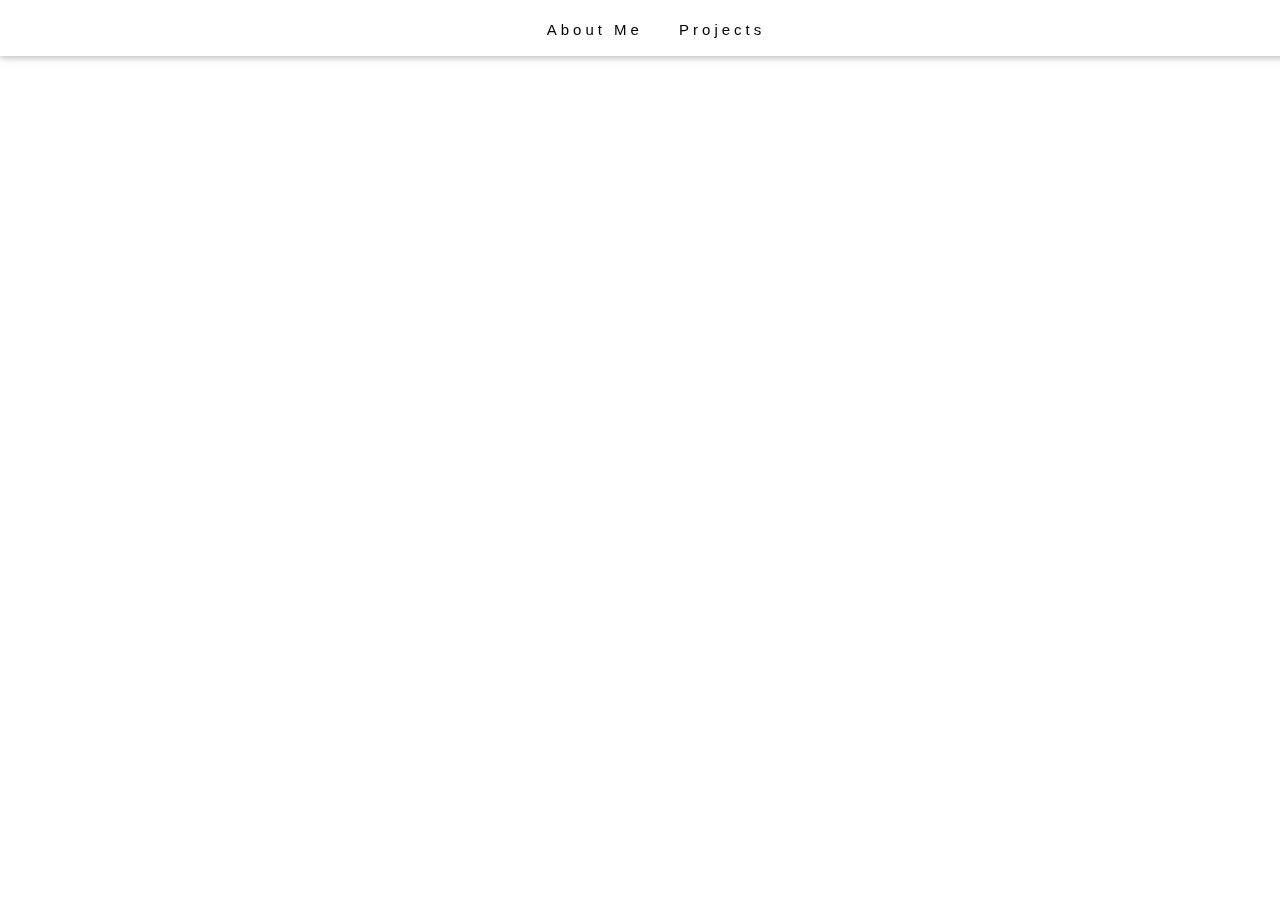
==== index.html @ 051d5de0 "Update" ====
<!DOCTYPE html>
<html>
<title>Portfolio | Alex Paloranta</title>
<meta charset="UTF-8">
<meta name="viewport" content="width=device-width, initial-scale=1">
<link rel="stylesheet" href="style.css">
<body>

<!--Layout design by Alex Paloranta-->

<!--Navigation Bar-->

<div class="topbar padding-med">
    <a class="uline titlebar margin-med" href="#about">About Me</a>
    <a class="uline titlebar margin-med" href="#projects">Projects</a>
    <!--a class="uline titlebar dark margin-med" href="#photography">Photography</a-->
    <!--a class="uline titlebar margin-med" href="#personal">Personal</a-->
    <!--div class="titlebg"></div-->
</div>

<!--About Me Page-->
<div class="container toggledisplay" style="top:100px;position:center;" id="about">
    <div class="row">
        <div class="three columns">
            <img style="width:150px" src="images/Portrait.jpg">
            <div class="row" id="icons">
                <a class="margin-sml" href="https://www.linkedin.com/in/alexander-paloranta-78798033/">
                    <img style="width:40px" src="images/icon_linkedin.png">
                </a>
                <a class="margin-sml" href="mailto:alex@palo.design">
                    <img style="width:40px" src="images/icon_email.png">
                </a>
                <a class="margin-sml" href="https://www.instagram.com/_a__p_/">
                    <img style="width:40px" src="images/icon_instagram.png">
                </a>
                
            </div>
        </div>
        <div class="nine columns">
                <h4>Alexander C. Paloranta</h4>
                <p>This website is currently under active development. Please reach feel free to contact me at <a href="mailto:alex@palo.design">alex@palo.design</a> for any inquiries about me or my work. Thank you for your patience.</p>
        </div>
    </div>
</div>


<!--Projects Page-->
<div class="container toggledisplay" style="top:100px;text-align:center;position:center" id="projects">

    <!--Blink Module-->
    <div class="row">
        <input style="display:none" type="radio" id="radioblink" name="radio">
        <label for="radioblink" class="designradio">
            <img style="width:100%" src="images/Blink_Sync_Module.png">
        </label>

        <div class="designcontent">
            <div style="float:right">
                <div class="logobox">
                    <img src="images/blink_logo_immedia.png">
                    <img src="images/blink_logo_kickstarter.png">
                    <img src="images/blink_logo_amazon.png">
                </div>
            </div>
            
            <div>
                <div class="designheader">
                    <img style="width:500px" src="images/blink_sync_production.png">
                    <h1 class="designtitle">Blink Project</h1>
                </div>

                <p>In 2014 Immedia Semiconductor successfully ran a Kickstarter campaign for their proprietary low-powered smart security cameras which raised over $1 million. I was contracted as a product design consultant to assist with the design and prototyping of their alpha units for Kickstarter fulfillment. I continued to support future revisions to their productions models.</p>

                <p>Throughout the project I was responsibe for:</p>
                <ul>
                    <li>Holding regular design meetings with various teams to review technical design and user needs</li>
                    <li>Designing and refining Sync module components for form and mechanical assembly</li>
                    <li>3D printing numerous prototypes for an iterative design process</li>
                </ul>

                <p>In late 2017 the popularity and commercialization of their cameras led to a $90 million acquisition of the company by Amazon.</p>

                <p>About the Company:<br>Immedia Semiconductor  is a leading provider of video and image processing chips for connected camera  applications. Immedia's breakthrough low power solutions with 3D  noise processing and noDRAM™ technologies enable consumer cameras with unprecedented image quality, battery life, price points and form factors. Immedia  is also the company behind Blink, the ultra-affordable smart HD home monitoring  and alert system.</p>

                <div class="fig caption" style="width:300px;top:250;clear:right">
                    <img style="width:300px" src="images/blink_sync_render.png">
                    <p>Render of Sync Module Alpha Unit Prototype</p>
                </div>

                <div class="fig caption" style="top:200;right:0px">
                    <img style="width:300px" src="images/blink_render.png">
                    <p>Render of Blink Camera Alpha Unit</p>
                </div>

                <div class="fig caption" style="top:200;right:0px">
                    <img style="width:300px" src="images/blink_prototype1.png">
                    <img style="width:300px" src="images/blink_prototype2.png">
                    <p>3D Printed Porototypes for Sync and Blink Modules</p>
                </div>

                <div class="fig caption" style="top:200;right:0px">
                    <img style="width:300px" src="images/Blink_Sync_Module.png">
                    <p>Production Blink and Sync Modules</p>
                </div>
            </div>
            
        </div>
    </div>

    <!--Frenotomy Tool-->
    <div class="row">
        <input class="designradio" style="display:none" type="radio" id="radiofren" name="radio">
        <label for="radiofren" class="designradio" style="top:250px">
            <img style="width:150px" src="images/fren_render.png">
        </label>

        <div class="designcontent">
            <div style="float:right">
                <div class="logobox">
                    <img src="images/fren_logo_BU.png">
                    <img src="images/fren_logo_BMC.png">
                </div>
            </div>

            <div>
                <div class="designheader">
                    <img style="width:500px" src="images/fren_render_trim.png">
                    <h1 class="designtitle">Frenotomy Surgical Tool</h1>
                </div>

                <p>During a series of observations at Boston Medical Center teams were tasked with identifying a procedure or device that caused inefficiencies or prone to failure during surgeries. Our team decided to focus on improving the efficiency of the frenotomy procedure for neonates that are tongue-tied. The current standard uses a tongue elevator, hemostat, and surgical scissors to incise the frenulum, which requires an experienced practitioner to perform due to the sensitive anatomy of a neonate. Our goal was to create a device that combines the traditional tools for this procedure, is low risk to the infants, and requires minimal training for the operator.</p>
            </div>
        </div>
    </div>

    <!--RadMap-->
    <div class="row">
        <input style="display:none" type="radio" id="radioradmap" name="radio">
        <label for="radioradmap" class="designradio" style="top:400px">
            <img style="width:150px" src="images/radmap_render.png">
        </label>

        <div class="designcontent">
            <div class="logobox">
                <img src="images/radmap_logo_CSA.png">
            </div>
            

            <div>
                <div class="designheader">
                    <img style="width:400px" src="images/radmap_render_trim.png">
                    <h1 class="designtitle">Cryospray Research Device</h1>
                </div>
                <p>CSA Medical specializes in cryoablation of internal tissue with liquid nitrogen (LN2). I was solely tasked with the ambitious project of creating a number of test fixtures that contained a 3-dimensional array of 400 temperature measurement points embedded in a tissue-mimicking material. The fixture was then used to find the amount of tissue treated during procedures by controlling for a variety of parameters. This device was used to shape many of company’s product design decisions. The work performed on this project led to an authorship on a pending patent.</p>
            </div>
        </div>
    </div>

    <!--Parallella-->
    <div class="row">
        <input style="display:none" type="radio" id="radiocase" name="radio">
        <label for="radiocase" class="designradio" style="top:550px">
            <img style="width:150px" src="images/case_render1.png">
        </label>

        <div class="designcontent">
            <div class="logobox">
                <img src="images/case_logo_adapteva.png">
                <img src="images/case_logo_parallella.png">
            </div>


            <div>

                <div class="designheader">
                    <img style="width:400px" src="images/case_render1_trim.png">
                    <h1 class="designtitle">Parallella Project</h1>
                </div>

                <p>About the Company:<br>Adapteva, Inc. is a privately held semiconductor technology company based in Lexington, Massachusetts, founded in 2008. Adapteva has developed the world's most energy efficient multicore microprocessor architecture, immediately boosting by an order of magnitude the number of cores that can be integrated on a single chip. Adapteva's breakthrough architecture will have an immediate impact in a wide range of end user products from compact mobile devices to next generation supercomputers.</p>

                <p>Adapteva’s groundbreaking Epiphany multicore architecture represents a new class of massively parallel computer architectures that is the future of computing and will disrupt a wide range of end markets from compact low power devices to next generation supercomputers. To enable parallel programming in heterogeneous environments, Adapteva is adopting an open source approach making the architecture, interface and programming information available to all.</p>


                <div class="fig caption" style="">
                    <img style="width:300px" src="images/case_thermal.jpg">
                    <p>Thermal Image of Parallella CPU Heating</p>
                </div>

            </div>
        </div>
    </div>

    <!--Bikelops-->
    <div class="row">
        <input style="display:none" type="radio" id="radiobikelops" name="radio">
        <label for="radiobikelops" class="designradio" style="top:700px">
            <img style="width:150px" src="images/bikelops_render.png">
        </label>

        <div class="designcontent">
            <div class="logobox">
                <img src="images/bikelops_logo.png">
                <img src="images/blink_logo_kickstarter.png">
            </div>


            <div>
                <div class="designheader">
                    <img style="width:500px" src="images/bikelops_render_trim.png">
                    <h1 class="designtitle">Bikelops Project</h1>
                </div>
        

                <p>Partnered with two friends, I was charged with designing and prototyping a bike mountable phone case with a built-in light reflector to amplify a phone’s flash LED. The goal of this project was to create a phone case that could replace standard bike lights. </p>
                <p>Throughout the design process I was responsible for:</p>
                <ul>
                    <li>Determining optimal reflector shape</li>
                    <li>Designing cases for multiple phone models</li>
                    <li>Creating a design focused on low-cost injection modling tooling</li>
                    <li>3D printing prototypes to test for fit and durability</li>
                </ul>
                <p>Several design iterations were completed until we had a design that performed well in field tests. Higher quality 3D prints were made and I obtained several quotes from machine shops for the costs of tooling and injection molding runs. A Kickstarter campaign was launched to try to raise enough funds for manufacturing. Although the design was well-received it did not make the funding goal in time, which we determined was due to the product being advertised as a flashlight rather than a phone mount. Despite this, this was a good experience for project management and marketing, and it served to strengthen my product design skills.</p>
            </div>
        </div>
    </div>
</div>


<!--Photography Page-->
<div class="container toggledisplay" style="top:100px" id="photography">

</div>



<!--Personal Page-->
<div class="container toggledisplay" style="top:100px" id="personal">

</div>


</body>
</html>
---- style.css ----
/* Table of contents
––––––––––––––––––––––––––––––––––––––––––––––––––
- Grid
- Base Styles
- Typography
- Links
- Buttons
- Forms
- Lists
- Code
- Tables
- Spacing
- Utilities
- Clearing
- Media Queries
*/


/* Style
-------------------------------------------------- */

a:link {
    color:black;
    text-decoration:none;
}

html,body{
    font-family:Verdana,sans-serif;
    font-size:15px;line-height:1.5
}

html{
    overflow-x:hidden;
    overflow-y:scroll;
}

h1{font-size:36px}
h2{font-size:30px}
h3{font-size:24px}
h4{font-size:20px}
h5{font-size:18px}
h6{font-size:16px}

h1,h2,h3,h4,h5,h6{
    font-family:"Segoe UI",Arial,sans-serif;
    font-weight:400;
    margin:10px 0
}

hr{border:0;border-top:1px solid #eee;margin:20px 0}

.padding-sml{
  padding: 4px 8px;
}

.padding-med{
  padding: 8px 16px;
}

.margin-med{
  margin: 8px 16px;
}

/* Title bar
-------------------------------------------------- */
.topbar{
  position:fixed;
  width:100%;
  overflow:hidden;
  z-index:1;
  top:0;
  left:0;
  text-align:center;
  height:40px;
  background-color:white;
  box-shadow:0 2px 5px 0 rgba(0,0,0,0.16),0 2px 10px 0 rgba(0,0,0,0.12);
}

.titlebar{
  text-align:center;
  letter-spacing:4px;
  position:absolute;
  width:100%;
  top:25%;
  transform:translate(0,-50%);
}

.titlebg{
  position:absolute;
  z-index:-1;
  pointer-events:none;
  background-color:transparent;
  top:0;
  right:0;
  bottom:0;
  left:0;
}


.uline{
  position:relative;
  color:black;
  text-decoration:none;
}

.uline:hover{
  color:black;
}

.uline:before{
  content:"";
  position:absolute;
  width:100%;
  height:2px;
  bottom:-3px;
  left:0;
  background-color:black;
  visibility:hidden;
  -webkit-transform:scaleX(0);
  transform:scaleX(0);
  -webkit-transition:all 0.3s ease-in-out 0s;
  transition: all 0.3s ease-in-out 0s;
  -webkit-transform-origin:left;
  transform-origin:left;
}

.uline:hover:before{
  visibility:visible;
  -webkit-transform:scaleX(1);
  transform:scaleX(1);
  -webkit-transform-origin:left;
  transform-origin:left;
}


.dark:hover{
  color:lightgray;
  transition:color 0.3s;
}

.dark:hover ~ .titlebg{
  background-color:rgb(88, 88, 88);
  transition: all .3s ease-in-out 0s;
}

.dark:hover ~ .uline:before{
  background-color:lightgray;
  transition:color 0.3s;
}



.toggledisplay{
  display:none
}

.toggledisplay:target{
  display:block
}


/* About Me*/
#icons{
  text-align:justify;
  width:150px;
}

#icons:after{
  content:"";
  width:100%;
  display: inline-block;
}



/*Design*/
.designradio{
  background-color:transparent;
  opacity:0.4;
  -webkit-transition:0.3s;
  transition:0.3s;
  width:150px;
  height:150px;
  margin:0px;
  position:fixed;
}

.designradio:focus,
.designradio:active,
.designradio:hover{
  opacity:1;
}

input[type=radio]:checked + label{
  opacity:1;
}


.designcontent{
  position:absolute;
  text-align:justify;
  margin-left:200px;
  visibility:hidden;
  opacity:0;
  -webkit-transition:visibility 0s, opacity 0.3s;
  transition:visibility 0s, opacity 0.3s;
}

input[type=radio]:checked ~ .designcontent{
  visibility:visible;
  opacity:1;
}


.caption{
  font-size:90%;
  text-align:center;
  color:darkgray;
}

.logobox{
  position:absolute;
  right:0px;
  box-shadow:0 2px 5px 0 rgba(0,0,0,0.16),0 2px 10px 0 rgba(0,0,0,0.12);
  /*margin-left:32px;
  margin-bottom:32px;*/
}

.logobox img{
  display:block;
  width:150px;
  padding: 16px 16px;
  clear:right;
}

.designcontent div:not(:first-child){
  display:block;
  position:relative;
  left:0px;
  width:calc(100% - 150px);

}

.designheader{
  width:100%;
  position:relative;
}

.designheader:before{
  content:"";
  position:absolute;
  background-image:linear-gradient(to bottom, rgba(255, 255, 255, 0) 25%, rgba(255,255,255,1) 75%);
  pointer-events:none;
  width:100%;
  height:100%;
}

.designtitle{
  width:100%;
  position:absolute;
  bottom:32px;
  text-align:center;
}


/* ----------- Photography --------------- */






/* ----------- Grid ------------- */
.container {
  position: relative;
  width: 100%;
  max-width: 960px;
  margin: 0 auto;
  padding: 0 20px;
  box-sizing: border-box; }
.column,
.columns {
  width: 100%;
  float: left;
  box-sizing: border-box; }

/* For devices larger than 400px */
@media (min-width: 400px) {
  .container {
    width: 90%;
    padding: 0; }
}

/* For devices larger than 550px */
@media (min-width: 550px) {
  .container {
    width: 85%; }
  .column,
  .columns {
    margin-left: 4%; }
  .column:first-child,
  .columns:first-child {
    margin-left: 0; }

  .one.column,
  .one.columns                    { width: 4.66666666667%; }
  .two.columns                    { width: 13.3333333333%; }
  .three.columns                  { width: 22%;            }
  .four.columns                   { width: 30.6666666667%; }
  .five.columns                   { width: 39.3333333333%; }
  .six.columns                    { width: 48%;            }
  .seven.columns                  { width: 56.6666666667%; }
  .eight.columns                  { width: 65.3333333333%; }
  .nine.columns                   { width: 74.0%;          }
  .ten.columns                    { width: 82.6666666667%; }
  .eleven.columns                 { width: 91.3333333333%; }
  .twelve.columns                 { width: 100%; margin-left: 0; }

  .one-third.column               { width: 30.6666666667%; }
  .two-thirds.column              { width: 65.3333333333%; }

  .one-half.column                { width: 48%; }

  /* Offsets */
  .offset-by-one.column,
  .offset-by-one.columns          { margin-left: 8.66666666667%; }
  .offset-by-two.column,
  .offset-by-two.columns          { margin-left: 17.3333333333%; }
  .offset-by-three.column,
  .offset-by-three.columns        { margin-left: 26%;            }
  .offset-by-four.column,
  .offset-by-four.columns         { margin-left: 34.6666666667%; }
  .offset-by-five.column,
  .offset-by-five.columns         { margin-left: 43.3333333333%; }
  .offset-by-six.column,
  .offset-by-six.columns          { margin-left: 52%;            }
  .offset-by-seven.column,
  .offset-by-seven.columns        { margin-left: 60.6666666667%; }
  .offset-by-eight.column,
  .offset-by-eight.columns        { margin-left: 69.3333333333%; }
  .offset-by-nine.column,
  .offset-by-nine.columns         { margin-left: 78.0%;          }
  .offset-by-ten.column,
  .offset-by-ten.columns          { margin-left: 86.6666666667%; }
  .offset-by-eleven.column,
  .offset-by-eleven.columns       { margin-left: 95.3333333333%; }

  .offset-by-one-third.column,
  .offset-by-one-third.columns    { margin-left: 34.6666666667%; }
  .offset-by-two-thirds.column,
  .offset-by-two-thirds.columns   { margin-left: 69.3333333333%; }

  .offset-by-one-half.column,
  .offset-by-one-half.columns     { margin-left: 52%; }

}


/* Base Styles
–––––––––––––––––––––––––––––––––––––––––––––––––– */
/* NOTE
html is set to 62.5% so that all the REM measurements throughout Skeleton
are based on 10px sizing. So basically 1.5rem = 15px :) */
html {
  font-size: 62.5%; }
body {
  font-size: 1.5em; /* currently ems cause chrome bug misinterpreting rems on body element */
  line-height: 1.6;
  font-weight: 400;
  font-family: "Raleway", "HelveticaNeue", "Helvetica Neue", Helvetica, Arial, sans-serif;
  color: #222; }


/* Typography
–––––––––––––––––––––––––––––––––––––––––––––––––– */
h1, h2, h3, h4, h5, h6 {
  margin-top: 0;
  margin-bottom: 2rem;
  font-weight: 300; }
h1 { font-size: 4.0rem; line-height: 1.2;  letter-spacing: -.1rem;}
h2 { font-size: 3.6rem; line-height: 1.25; letter-spacing: -.1rem; }
h3 { font-size: 3.0rem; line-height: 1.3;  letter-spacing: -.1rem; }
h4 { font-size: 2.4rem; line-height: 1.35; letter-spacing: -.08rem; }
h5 { font-size: 1.8rem; line-height: 1.5;  letter-spacing: -.05rem; }
h6 { font-size: 1.5rem; line-height: 1.6;  letter-spacing: 0; }

/* Larger than phablet */
@media (min-width: 550px) {
  h1 { font-size: 5.0rem; }
  h2 { font-size: 4.2rem; }
  h3 { font-size: 3.6rem; }
  h4 { font-size: 3.0rem; }
  h5 { font-size: 2.4rem; }
  h6 { font-size: 1.5rem; }
}

p {
  margin-top: 0; }


/* Links
–––––––––––––––––––––––––––––––––––––––––––––––––– */
a {
  color: #1EAEDB; }
a:hover {
  color: #0FA0CE; }


/* Buttons
–––––––––––––––––––––––––––––––––––––––––––––––––– 
.button,
button,
input[type="submit"],
input[type="reset"],
input[type="button"] {
  display: inline-block;
  height: 38px;
  padding: 0 30px;
  color: #555;
  text-align: center;
  font-size: 11px;
  font-weight: 600;
  line-height: 38px;
  letter-spacing: .1rem;
  text-transform: uppercase;
  text-decoration: none;
  white-space: nowrap;
  background-color: transparent;
  border-radius: 4px;
  border: 1px solid #bbb;
  cursor: pointer;
  box-sizing: border-box; }
.button:hover,
button:hover,
input[type="submit"]:hover,
input[type="reset"]:hover,
input[type="button"]:hover,
.button:focus,
button:focus,
input[type="submit"]:focus,
input[type="reset"]:focus,
input[type="button"]:focus {
  color: #333;
  border-color: #888;
  outline: 0; }
.button.button-primary,
button.button-primary,
input[type="submit"].button-primary,
input[type="reset"].button-primary,
input[type="button"].button-primary {
  color: #FFF;
  background-color: #33C3F0;
  border-color: #33C3F0; }
.button.button-primary:hover,
button.button-primary:hover,
input[type="submit"].button-primary:hover,
input[type="reset"].button-primary:hover,
input[type="button"].button-primary:hover,
.button.button-primary:focus,
button.button-primary:focus,
input[type="submit"].button-primary:focus,
input[type="reset"].button-primary:focus,
input[type="button"].button-primary:focus {
  color: #FFF;
  background-color: #1EAEDB;
  border-color: #1EAEDB; }*/


/* Forms
–––––––––––––––––––––––––––––––––––––––––––––––––– */
input[type="email"],
input[type="number"],
input[type="search"],
input[type="text"],
input[type="tel"],
input[type="url"],
input[type="password"],
textarea,
select {
  height: 38px;
  padding: 6px 10px; /* The 6px vertically centers text on FF, ignored by Webkit */
  background-color: #fff;
  border: 1px solid #D1D1D1;
  border-radius: 4px;
  box-shadow: none;
  box-sizing: border-box; }
/* Removes awkward default styles on some inputs for iOS */
input[type="email"],
input[type="number"],
input[type="search"],
input[type="text"],
input[type="tel"],
input[type="url"],
input[type="password"],
textarea {
  -webkit-appearance: none;
     -moz-appearance: none;
          appearance: none; }
textarea {
  min-height: 65px;
  padding-top: 6px;
  padding-bottom: 6px; }
input[type="email"]:focus,
input[type="number"]:focus,
input[type="search"]:focus,
input[type="text"]:focus,
input[type="tel"]:focus,
input[type="url"]:focus,
input[type="password"]:focus,
textarea:focus,
select:focus {
  border: 1px solid #33C3F0;
  outline: 0; }
label,
legend {
  display: block;
  margin-bottom: .5rem;
  font-weight: 600; }
fieldset {
  padding: 0;
  border-width: 0; }
input[type="checkbox"],
input[type="radio"] {
  display: inline; }
label > .label-body {
  display: inline-block;
  margin-left: .5rem;
  font-weight: normal; }


/* Lists
–––––––––––––––––––––––––––––––––––––––––––––––––– */
ul {
  list-style: circle inside; }
ol {
  list-style: decimal inside; }
ol, ul {
  padding-left: 0;
  margin-top: 0; }
ul ul,
ul ol,
ol ol,
ol ul {
  margin: 1.5rem 0 1.5rem 3rem;
  font-size: 90%; }
li {
  margin-bottom: 1rem; }


/* Code
–––––––––––––––––––––––––––––––––––––––––––––––––– */
code {
  padding: .2rem .5rem;
  margin: 0 .2rem;
  font-size: 90%;
  white-space: nowrap;
  background: #F1F1F1;
  border: 1px solid #E1E1E1;
  border-radius: 4px; }
pre > code {
  display: block;
  padding: 1rem 1.5rem;
  white-space: pre; }


/* Tables
–––––––––––––––––––––––––––––––––––––––––––––––––– */
th,
td {
  padding: 12px 15px;
  text-align: left;
  border-bottom: 1px solid #E1E1E1; }
th:first-child,
td:first-child {
  padding-left: 0; }
th:last-child,
td:last-child {
  padding-right: 0; }


/* Spacing
–––––––––––––––––––––––––––––––––––––––––––––––––– */
button,
.button {
  margin-bottom: 1rem; }
input,
textarea,
select,
fieldset {
  margin-bottom: 1.5rem; }
pre,
blockquote,
dl,
figure,
table,
p,
ul,
ol,
form {
  margin-bottom: 2.5rem; }


/* Utilities
–––––––––––––––––––––––––––––––––––––––––––––––––– */
.u-full-width {
  width: 100%;
  box-sizing: border-box; }
.u-max-full-width {
  max-width: 100%;
  box-sizing: border-box; }
.u-pull-right {
  float: right; }
.u-pull-left {
  float: left; }


/* Misc
–––––––––––––––––––––––––––––––––––––––––––––––––– */
hr {
  margin-top: 3rem;
  margin-bottom: 3.5rem;
  border-width: 0;
  border-top: 1px solid #E1E1E1; }


/* Clearing
–––––––––––––––––––––––––––––––––––––––––––––––––– */

/* Self Clearing Goodness */
.container:after,
.row:after,
.u-cf {
  content: "";
  display: table;
  clear: both; }


/* Media Queries
–––––––––––––––––––––––––––––––––––––––––––––––––– */
/*
Note: The best way to structure the use of media queries is to create the queries
near the relevant code. For example, if you wanted to change the styles for buttons
on small devices, paste the mobile query code up in the buttons section and style it
there.
*/


/* Larger than mobile */
@media (min-width: 400px) {}

/* Larger than phablet (also point when grid becomes active) */
@media (min-width: 550px) {}

/* Larger than tablet */
@media (min-width: 750px) {}

/* Larger than desktop */
@media (min-width: 1000px) {}

/* Larger than Desktop HD */
@media (min-width: 1200px) {}
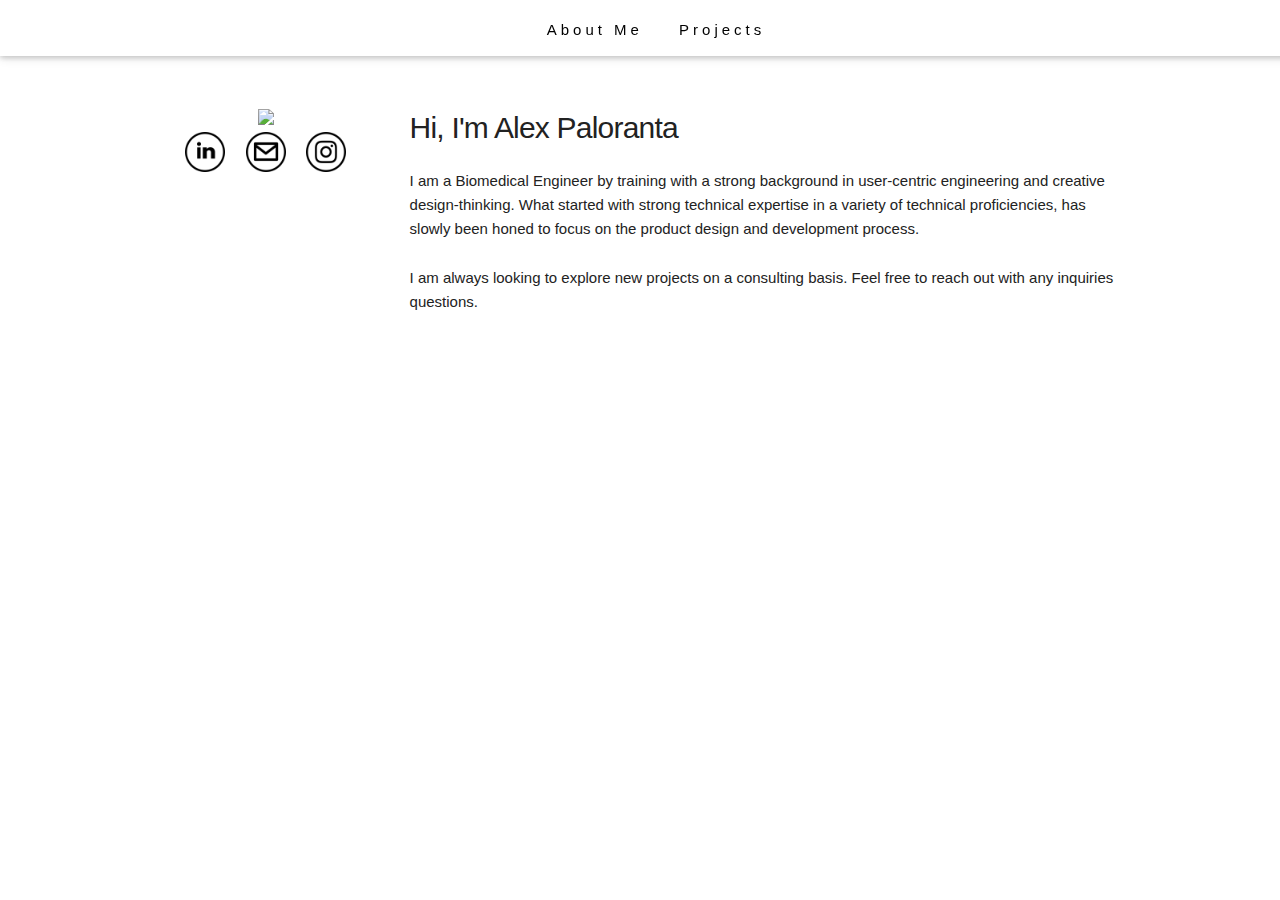
==== commit 3be4acf5: "Update" ====
--- a/index.html
+++ b/index.html
@@ -6,239 +6,398 @@
 <link rel="stylesheet" href="style.css">
 <body>
 
-<!--Layout design by Alex Paloranta-->
+<!--Layout by Alex Paloranta-->
 
 <!--Navigation Bar-->
 
-<div class="topbar padding-med">
-    <a class="uline titlebar margin-med" href="#about">About Me</a>
-    <a class="uline titlebar margin-med" href="#projects">Projects</a>
+<div class="topbar">
+    <a class="uline titlebar" href="#about">About Me</a>
+    <a class="uline titlebar" href="#projects">Projects</a>
     <!--a class="uline titlebar dark margin-med" href="#photography">Photography</a-->
     <!--a class="uline titlebar margin-med" href="#personal">Personal</a-->
     <!--div class="titlebg"></div-->
 </div>
 
-<!--About Me Page-->
-<div class="container toggledisplay" style="top:100px;position:center;" id="about">
-    <div class="row">
-        <div class="three columns">
-            <img style="width:150px" src="images/Portrait.jpg">
-            <div class="row" id="icons">
-                <a class="margin-sml" href="https://www.linkedin.com/in/alexander-paloranta-78798033/">
-                    <img style="width:40px" src="images/icon_linkedin.png">
-                </a>
-                <a class="margin-sml" href="mailto:alex@palo.design">
-                    <img style="width:40px" src="images/icon_email.png">
-                </a>
-                <a class="margin-sml" href="https://www.instagram.com/_a__p_/">
-                    <img style="width:40px" src="images/icon_instagram.png">
-                </a>
-                
+<script>
+    location.href='#about';
+</script>
+
+<div class="container" style="top:100px"> <!--Main content div for all sections-->
+
+    <!--About Me Page-->
+    <div class="toggledisplay" id="about">
+        <div class="row">
+            <div class="three columns" style="text-align:center;">
+                <img style="width:150px" src="images/Portrait.jpg">
+                <div id="icons">
+                    <a href="https://www.linkedin.com/in/alexander-paloranta-78798033/" target="_blank">
+                        <img style="width:40px" src="images/icon_linkedin.png">
+                    </a>
+                    <a href="mailto:alex@palo.design">
+                        <img style="width:40px" src="images/icon_email.png">
+                    </a>
+                    <a href="https://www.instagram.com/_a__p_/">
+                        <img style="width:40px" src="images/icon_instagram.png" target="_blank">
+                    </a>
+                </div>
             </div>
-        </div>
-        <div class="nine columns">
-                <h4>Alexander C. Paloranta</h4>
-                <p>This website is currently under active development. Please reach feel free to contact me at <a href="mailto:alex@palo.design">alex@palo.design</a> for any inquiries about me or my work. Thank you for your patience.</p>
-        </div>
-    </div>
-</div>
-
-
-<!--Projects Page-->
-<div class="container toggledisplay" style="top:100px;text-align:center;position:center" id="projects">
-
-    <!--Blink Module-->
-    <div class="row">
-        <input style="display:none" type="radio" id="radioblink" name="radio">
-        <label for="radioblink" class="designradio">
-            <img style="width:100%" src="images/Blink_Sync_Module.png">
-        </label>
-
-        <div class="designcontent">
-            <div style="float:right">
-                <div class="logobox">
-                    <img src="images/blink_logo_immedia.png">
-                    <img src="images/blink_logo_kickstarter.png">
-                    <img src="images/blink_logo_amazon.png">
-                </div>
-            </div>
-            
-            <div>
-                <div class="designheader">
-                    <img style="width:500px" src="images/blink_sync_production.png">
-                    <h1 class="designtitle">Blink Project</h1>
-                </div>
-
-                <p>In 2014 Immedia Semiconductor successfully ran a Kickstarter campaign for their proprietary low-powered smart security cameras which raised over $1 million. I was contracted as a product design consultant to assist with the design and prototyping of their alpha units for Kickstarter fulfillment. I continued to support future revisions to their productions models.</p>
-
-                <p>Throughout the project I was responsibe for:</p>
-                <ul>
-                    <li>Holding regular design meetings with various teams to review technical design and user needs</li>
-                    <li>Designing and refining Sync module components for form and mechanical assembly</li>
-                    <li>3D printing numerous prototypes for an iterative design process</li>
-                </ul>
-
-                <p>In late 2017 the popularity and commercialization of their cameras led to a $90 million acquisition of the company by Amazon.</p>
-
-                <p>About the Company:<br>Immedia Semiconductor  is a leading provider of video and image processing chips for connected camera  applications. Immedia's breakthrough low power solutions with 3D  noise processing and noDRAM™ technologies enable consumer cameras with unprecedented image quality, battery life, price points and form factors. Immedia  is also the company behind Blink, the ultra-affordable smart HD home monitoring  and alert system.</p>
-
-                <div class="fig caption" style="width:300px;top:250;clear:right">
-                    <img style="width:300px" src="images/blink_sync_render.png">
-                    <p>Render of Sync Module Alpha Unit Prototype</p>
-                </div>
-
-                <div class="fig caption" style="top:200;right:0px">
-                    <img style="width:300px" src="images/blink_render.png">
-                    <p>Render of Blink Camera Alpha Unit</p>
-                </div>
-
-                <div class="fig caption" style="top:200;right:0px">
-                    <img style="width:300px" src="images/blink_prototype1.png">
-                    <img style="width:300px" src="images/blink_prototype2.png">
-                    <p>3D Printed Porototypes for Sync and Blink Modules</p>
-                </div>
-
-                <div class="fig caption" style="top:200;right:0px">
-                    <img style="width:300px" src="images/Blink_Sync_Module.png">
-                    <p>Production Blink and Sync Modules</p>
-                </div>
-            </div>
-            
-        </div>
-    </div>
-
-    <!--Frenotomy Tool-->
-    <div class="row">
-        <input class="designradio" style="display:none" type="radio" id="radiofren" name="radio">
-        <label for="radiofren" class="designradio" style="top:250px">
-            <img style="width:150px" src="images/fren_render.png">
-        </label>
-
-        <div class="designcontent">
-            <div style="float:right">
-                <div class="logobox">
-                    <img src="images/fren_logo_BU.png">
-                    <img src="images/fren_logo_BMC.png">
-                </div>
-            </div>
-
-            <div>
-                <div class="designheader">
-                    <img style="width:500px" src="images/fren_render_trim.png">
-                    <h1 class="designtitle">Frenotomy Surgical Tool</h1>
-                </div>
-
-                <p>During a series of observations at Boston Medical Center teams were tasked with identifying a procedure or device that caused inefficiencies or prone to failure during surgeries. Our team decided to focus on improving the efficiency of the frenotomy procedure for neonates that are tongue-tied. The current standard uses a tongue elevator, hemostat, and surgical scissors to incise the frenulum, which requires an experienced practitioner to perform due to the sensitive anatomy of a neonate. Our goal was to create a device that combines the traditional tools for this procedure, is low risk to the infants, and requires minimal training for the operator.</p>
+            <div class="nine columns">
+                    <h4>Hi, I'm Alex Paloranta</h4>
+                    <p>I am a Biomedical Engineer by training with a strong background in user-centric engineering and creative design-thinking. What started with strong technical expertise in a variety of technical proficiencies, has slowly been honed to focus on the product design and development process.</p>
+
+                    <p>I am always looking to explore new projects on a consulting basis. Feel free to reach out with any inquiries questions.</p>
             </div>
         </div>
     </div>
 
-    <!--RadMap-->
-    <div class="row">
-        <input style="display:none" type="radio" id="radioradmap" name="radio">
-        <label for="radioradmap" class="designradio" style="top:400px">
-            <img style="width:150px" src="images/radmap_render.png">
-        </label>
-
-        <div class="designcontent">
-            <div class="logobox">
-                <img src="images/radmap_logo_CSA.png">
+
+    <!--Projects Page-->
+    <div class="toggledisplay" id="projects">
+        <div class="container-projects">
+            <div class="three columns"> <!--Navigation Bar Div-->
+                <input type="radio" id="radio-blink" name="radio-design" onclick="designdisplay();" checked>
+                <label for="radio-blink" class="designradio">
+                    <img src="images/Blink_Sync_Module.png">
+                </label>
+
+                <input type="radio" id="radio-fren" name="radio-design" onclick="designdisplay();">
+                <label for="radio-fren" class="designradio">
+                    <img src="images/fren_render.png">
+                </label>
+
+                <input type="radio" id="radio-radmap" name="radio-design" onclick="designdisplay();">
+                <label for="radio-radmap" class="designradio">
+                    <img src="images/radmap_render.png">
+                </label>
+
+                <input type="radio" id="radio-case" name="radio-design" onclick="designdisplay();">
+                <label for="radio-case" class="designradio">
+                    <img src="images/case_render1.png">
+                </label>
+
+                <input type="radio" id="radio-bike" name="radio-design" onclick="designdisplay();">
+                <label for="radio-bike" class="designradio">
+                    <img src="images/bikelops_render.png">
+                </label>
             </div>
-            
-
-            <div>
-                <div class="designheader">
-                    <img style="width:400px" src="images/radmap_render_trim.png">
-                    <h1 class="designtitle">Cryospray Research Device</h1>
-                </div>
-                <p>CSA Medical specializes in cryoablation of internal tissue with liquid nitrogen (LN2). I was solely tasked with the ambitious project of creating a number of test fixtures that contained a 3-dimensional array of 400 temperature measurement points embedded in a tissue-mimicking material. The fixture was then used to find the amount of tissue treated during procedures by controlling for a variety of parameters. This device was used to shape many of company’s product design decisions. The work performed on this project led to an authorship on a pending patent.</p>
+
+            <div class="nine columns"> <!--Design Content Div-->
+                <!--Blink Module-->
+                <div class="designcontent" id="content-blink" style="display:block"> <!--Initialize display--> 
+                    <div class="headerimg">
+                        <img src="images/blink_sync_production.png">
+                    </div>
+
+                    <div class="designheader">
+                        <h1 class="designtitle">Blink Project</h1>
+                    </div>
+                    
+                    <div>
+                        <div class="contentbox">
+                            <div class="logobox">
+                                <img src="images/blink_logo_immedia.png">
+                                <img src="images/blink_logo_kickstarter.png">
+                                <img src="images/blink_logo_amazon.png">
+                            </div>
+
+                            <div class="fig">
+                                <img src="images/blink_prototype1.png">
+                                <img src="images/blink_prototype2.png">
+                                <p>3D Printed Porototypes for Sync and Blink Modules</p>
+                            </div>
+                        </div>
+
+                        <p>In 2014 Immedia Semiconductor successfully ran a Kickstarter campaign for their proprietary low-powered smart security cameras which raised over $1 million. I was contracted as a product design consultant to assist with the design and prototyping of their Sync Module alpha units for Kickstarter fulfillment, which served as a WiFi-enabled hub for their Blink Camera Modules. After the primary design work was completed I continued to support future design changes for the production models of their Sync and Blink Modules.</p>
+
+                        Throughout the project I was responsible for:
+                        <ul>
+                            <li>Holding regular design meetings with various teams to review technical design and user needs</li>
+                            <li>Iteratively designing Sync Module components for form and mechanical assembly</li>
+                            <li>3D printing numerous prototypes for an iterative design process</li>
+                        </ul>
+
+                        <p>In late 2017 the popularity and commercialization of their cameras led to a $90 million acquisition of the company by Amazon.</p>
+
+
+
+                        <p id="companyprofile">About the Company:<br>Immedia Semiconductor is a leading provider of video and image processing chips for connected camera applications. Immedia's breakthrough low power solutions with 3D noise processing and noDRAM™ technologies enable consumer cameras with unprecedented image quality, battery life, price points and form factors. Immedia is also the company behind Blink, the ultra-affordable smart HD home monitoring and alert system.</p>
+                        
+                        <div class="centereddiv">
+
+                            <div class="fig">
+                                <img src="images/blink_sync_render2.png">
+                                <p>Render of Blink Camera Alpha Unit</p>
+                            </div>
+
+                            <div class="fig">
+                                <img src="images/blink_sync_render.png">
+                                <p>Render of Sync Module Alpha Unit Prototype</p>
+                            </div>
+
+                        </div>
+                    </div>
+                </div>
+                
+
+
+            <!--Frenotomy Tool-->
+
+                <div class="designcontent" id="content-fren">
+                    <div class="headerimg">
+                        <img src="images/fren_render_trim.png">
+                    </div>
+
+                    <div class="designheader">
+                        <h1 class="designtitle">Frenotomy Surgical Tool</h1>
+                    </div>
+
+                    <div>
+                        <div class="contentbox">
+                            <div class="logobox">
+                                <img src="images/fren_logo_BU.png">
+                                <img src="images/fren_logo_BMC.png">
+                            </div>
+                            <div class="fig">
+                                <img src="images/fren_procedure.png">
+                                <p>The Frenotomy Requires Careful Incisions in Neonates</p>
+                            </div>
+                            <div class="fig">
+                                <img src="images/fren_tools.png">
+                                <p>Typical Surgical Tools Used During a Frenotomy Procedure</p>
+                            </div>
+                        </div>
+
+                        <div>
+                            <p>During a series of observations at Boston Medical Center teams were tasked with identifying a procedure or device that caused inefficiencies or prone to failure during surgeries. Our team decided to focus on improving the efficiency of the frenotomy procedure for neonates that are tongue-tied. The current standard uses a tongue elevator, hemostat, and surgical scissors to incise the frenulum, which requires an experienced practitioner to perform due to the sensitive anatomy of a neonate. Our goal was to create a device that combines the traditional tools for this procedure, is low risk to the infants, and requires minimal training for the operator.</p>
+
+                            Major points of the design process included the following:
+                            <ul>
+                                <li>Determining user needs through numerous interviews with constituents and users</li>
+                                <li>Creation of numerous initial design prototypes to determine optimal ergonomics and functions based on user feedback</li>
+                                <li>Final prototypes were made using laser cutting and 3D printing</li>
+                            </ul>
+
+                            <p>A novel frenotomy tool design was prototyped which incorporates a hemostat and a safety blade that only actuates when the hemostat clamp is completely closed. A full business plan with proposed FDA regulatory pathways, IP strategy, FMEA, and validation studies were written and presented as a part of our Master’s project. The design was also well received by several surgeons familiar with the procedure.
+                            </p>
+
+                            <p id="companyprofile">About the Program:<br>The Master of Engineering (MEng) Program in Biomedical Engineering is a professional graduate degree program for students who intend to apply their advanced technical and leadership education and training to the development of new products for the health care, medical device, biotechnology, and biopharmaceutical sectors. The curriculum combines a full complement of technical engineering electives with an experiential, clinically focused biomedical product design and development sequence. Students in the Biomedical MEng degree program will work with leading clinicians to observe and identify unmet clinical challenges, design and develop innovative engineering solutions to those challenges, and explore the regulatory, intellectual property, and reimbursement pathways that will ultimately advance the standard of patient care through the deployment of their innovations.</p>
+
+                            <div class="centereddiv">
+                                <div class="fig">
+                                    <img src="images/fren_animation.gif">
+
+                                    <p>Animation of the Frenotomy Tool Mechanical Operation</p>
+                                </div>
+
+                                <div class="fig">
+                                    <img src="images/fren_drawing.png">
+                                    <p>Mechanical Drawing of the Frenotomy Tool</p>
+                                </div>
+                            </div>
+
+                            <div class="centereddiv">
+                                <div class="fig">
+                                        <img src="images/fren_render2.png">
+                                        <p>Render of Frenotomy Tool Final Design</p>
+                                </div>
+                                <div class="fig">
+                                        <img src="images/fren_prototype.png">
+                                        <p>3D-Printed Prototype</p>
+                                </div>
+                            </div>
+                        </div>
+                    </div>
+                </div>
+
+
+            <!--RadMap-->
+
+                <div class="designcontent" id="content-radmap">
+                    <div class="headerimg">
+                        <img src="images/radmap_render_trim.png">
+                    </div>
+
+                    <div class="designheader">
+                        <h1 class="designtitle">Cryospray Research Device</h1>
+                    </div>
+
+                    <div>
+                        <div class="contentbox">
+                            <div class="logobox">
+                                <img src="images/radmap_logo_CSA.png">
+                            </div>
+                            <div class="fig">
+                                <img src="images/radmap_render_assembly.png">
+                                <p>Cross-Section with RadMap Module and Filling Tool</p>
+                            </div>
+                        </div>
+
+                        <p>CSA Medical specializes in cryoablation of internal tissue with liquid nitrogen (LN2). I was solely tasked with the ambitious project of creating a number of test fixtures that contained a 3-dimensional array of 400 temperature measurement points embedded in a tissue-mimicking material. The fixture was then used to find the amount of tissue treated during procedures by controlling for a variety of parameters. This device was used to shape many of company’s product design decisions. The work performed on this project led to an authorship on a pending patent.</p>
+
+                        <p id="companyprofile">About the Company:<br>CSA Medical, Inc. develops and manufactures a proprietary interventional spray cryotherapy technology platform utilizing unique properties of liquid nitrogen spray delivered by a software driven device with specialty catheters that enable delivery of spray cryogen inside the body to flash freeze and destroy unwanted tissue allowing for a rejuvenative pattern of healing.</p>
+
+                        <div class="centereddiv">
+                            <div class="fig">
+                                <img src="images/radmap_build1.png">
+                                <p>Final Builds of RadMap Modules</p>
+                            </div>
+                            <div class="fig">
+                                <img src="images/radmap_assembly.png">
+                                <p>3D-Printed Prototype</p>
+                            </div>
+                        </div>
+
+                        <div class="centereddiv">
+                            <div class="fig">
+                                <img src="images/radmap_software.png">
+                                <p>Custom-Built Software for Data Analysis</p>
+                            </div>
+                            <div class="fig">
+                                <img src="images/radmap_box.png">
+                                <p>Custom-Built Data Acquisition Box for Measuring 400 Temperature Channels</p>
+                            </div>
+                        </div>
+                    </div>
+                </div>
+
+
+            <!--Parallella-->
+
+                <div class="designcontent" id="content-case">
+                    <div class="headerimg">
+                        <img src="images/case_render1_trim.png">
+                    </div>
+
+                    <div class="designheader">
+                        <h1 class="designtitle">Parallella Project</h1>
+                    </div>
+
+                    <div>
+                        <div class="contentbox">
+                            <div class="logobox">
+                                <img src="images/case_logo_adapteva.png">
+                                <img src="images/blink_logo_kickstarter.png">
+                                <img src="images/case_logo_parallella.png">
+                            </div>
+                            <div class="fig">
+                                <img src="images/case_thermal.jpg">
+                                <p>Thermal Image of Parallella CPU Heating</p>
+                            </div>
+                        </div>
+
+                        <p>I was contracted by Adapteva, a producer of high performance, credit card sized parallel processesing super-computers. Two years prior, they had successfully raised close to $1 million on Kickstarter for their low-cost consumer-grade Parallalla board. While this was primarily marketed as a research tool and sold as a bare circuit board, the CEO, Andreas Olofsson, wanted to create a more consumer-frieldly product by packaging the board with an enclosure. Additionally, due to the small size and high performance of the computer, the board would easily overheat when run at full computing power for extended periods of time. I was tasked with designing and coordinating the production of a custom-made enclosure with efficient heat-dissipation properties, while keeping costs to a minimum.
+                        </p>
+                        <p>Several designs were proposed, tested, and prototyped. The final design consisted of a clear-anodized aluminum plate that sit flush on the heat-generating portion of the computer with thermal paste. The improved heat-dissipation properties were verified with CPU temperature sensors and thermal imaging while running stress-tests on the computer.</p>
+                        <p>Once the final design was created I contacted numerous factories that specialized in custom machining and extruded aluminum enclosures. An initial order of 5,000 units was purchased and were subsequently sold on Amazon.</p>
+
+                        <p id="companyprofile">About the Company:<br>Adapteva, Inc. is a privately held semiconductor technology company based in Lexington, Massachusetts, founded in 2008. Adapteva has developed the world's most energy efficient multicore microprocessor architecture, immediately boosting by an order of magnitude the number of cores that can be integrated on a single chip. Adapteva's breakthrough architecture will have an immediate impact in a wide range of end user products from compact mobile devices to next generation supercomputers.<br>Adapteva’s groundbreaking Epiphany multicore architecture represents a new class of massively parallel computer architectures that is the future of computing and will disrupt a wide range of end markets from compact low power devices to next generation supercomputers. To enable parallel programming in heterogeneous environments, Adapteva is adopting an open source approach making the architecture, interface and programming information available to all.</p>
+
+
+                        <div class="centereddiv">
+                            <div class="fig">
+                                <img src="images/case_render2.png">
+                                <p>Render of the Front of the Parallella Case</p>
+                            </div>
+                            <div class="fig">
+                                <img src="images/case_render3.png">
+                                <p>Thermal Image of Parallella CPU Heating</p>
+                            </div>
+                        </div>
+                    </div>
+                </div>
+
+
+            <!--Bikelops-->
+
+                <div class="designcontent" id="content-bike">
+                    <div class="headerimg">
+                        <img src="images/bikelops_render_trim.png">
+                    </div>
+                
+                    <div class="designheader">
+                        <h1 class="designtitle">Bikelops Project</h1>
+                    </div>
+                
+                    <div>
+                        <div class="contentbox">
+                            <div class="logobox">
+                                <img src="images/bikelops_logo.png">
+                                <img src="images/blink_logo_kickstarter.png">
+                            </div>
+                        </div>
+
+                        <p>Partnered with two friends, I was charged with designing and prototyping a bike mountable phone case with a built-in light reflector to amplify a phone’s flash LED. The goal of this project was to create a phone case that could replace standard bike lights. </p>
+                        <p>Throughout the design process I was responsible for:</p>
+                        <ul>
+                            <li>Determining optimal reflector shape</li>
+                            <li>Designing cases for multiple phone models</li>
+                            <li>Creating a design focused on low-cost injection modling tooling</li>
+                            <li>3D printing prototypes to test for fit and durability</li>
+                        </ul>
+                        <p>Several design iterations were completed until we had a design that performed well in field tests. Higher quality 3D prints were made and I obtained several quotes from machine shops for the costs of tooling and injection molding runs. A Kickstarter campaign was launched to try to raise enough funds for manufacturing. Although the design was well-received it did not make the funding goal in time, which we determined was due to the product being advertised as a flashlight rather than a phone mount. Despite this, this was a good experience for project management and marketing, and it served to strengthen my product design skills.</p>
+
+                        <div class="centereddiv">
+                            <div class="fig">
+                                <img src="images/bike_mounted.png">
+                                <p>Bikelops Final Prototype</p>
+                            </div>
+                            <div class="fig">
+                                <img src="images/bike_prototypes.png">
+                                <p>Bikelops Design Prototypes</p>
+                            </div>
+                        </div>
+
+                        <div class="centereddiv">
+                            <div class="fig">
+                                <img src="images/bike_comparison.gif">
+                                <p>Comparison of the Bikelops vs. a Stanard iPhone Flashlight</p>
+                            </div>
+                            <div class="fig">
+                                <img src="images/bike_graph.png">
+                                <p>Light Amplification Measuremnet with Bikelops</p>
+                            </div>
+                        </div>
+
+                    </div>
+                </div>
             </div>
         </div>
+    
     </div>
 
-    <!--Parallella-->
-    <div class="row">
-        <input style="display:none" type="radio" id="radiocase" name="radio">
-        <label for="radiocase" class="designradio" style="top:550px">
-            <img style="width:150px" src="images/case_render1.png">
-        </label>
-
-        <div class="designcontent">
-            <div class="logobox">
-                <img src="images/case_logo_adapteva.png">
-                <img src="images/case_logo_parallella.png">
-            </div>
-
-
-            <div>
-
-                <div class="designheader">
-                    <img style="width:400px" src="images/case_render1_trim.png">
-                    <h1 class="designtitle">Parallella Project</h1>
-                </div>
-
-                <p>About the Company:<br>Adapteva, Inc. is a privately held semiconductor technology company based in Lexington, Massachusetts, founded in 2008. Adapteva has developed the world's most energy efficient multicore microprocessor architecture, immediately boosting by an order of magnitude the number of cores that can be integrated on a single chip. Adapteva's breakthrough architecture will have an immediate impact in a wide range of end user products from compact mobile devices to next generation supercomputers.</p>
-
-                <p>Adapteva’s groundbreaking Epiphany multicore architecture represents a new class of massively parallel computer architectures that is the future of computing and will disrupt a wide range of end markets from compact low power devices to next generation supercomputers. To enable parallel programming in heterogeneous environments, Adapteva is adopting an open source approach making the architecture, interface and programming information available to all.</p>
-
-
-                <div class="fig caption" style="">
-                    <img style="width:300px" src="images/case_thermal.jpg">
-                    <p>Thermal Image of Parallella CPU Heating</p>
-                </div>
-
-            </div>
-        </div>
+
+
+    <!--Photography Page-->
+    <div class="toggledisplay" id="photography">
+
     </div>
 
-    <!--Bikelops-->
-    <div class="row">
-        <input style="display:none" type="radio" id="radiobikelops" name="radio">
-        <label for="radiobikelops" class="designradio" style="top:700px">
-            <img style="width:150px" src="images/bikelops_render.png">
-        </label>
-
-        <div class="designcontent">
-            <div class="logobox">
-                <img src="images/bikelops_logo.png">
-                <img src="images/blink_logo_kickstarter.png">
-            </div>
-
-
-            <div>
-                <div class="designheader">
-                    <img style="width:500px" src="images/bikelops_render_trim.png">
-                    <h1 class="designtitle">Bikelops Project</h1>
-                </div>
-        
-
-                <p>Partnered with two friends, I was charged with designing and prototyping a bike mountable phone case with a built-in light reflector to amplify a phone’s flash LED. The goal of this project was to create a phone case that could replace standard bike lights. </p>
-                <p>Throughout the design process I was responsible for:</p>
-                <ul>
-                    <li>Determining optimal reflector shape</li>
-                    <li>Designing cases for multiple phone models</li>
-                    <li>Creating a design focused on low-cost injection modling tooling</li>
-                    <li>3D printing prototypes to test for fit and durability</li>
-                </ul>
-                <p>Several design iterations were completed until we had a design that performed well in field tests. Higher quality 3D prints were made and I obtained several quotes from machine shops for the costs of tooling and injection molding runs. A Kickstarter campaign was launched to try to raise enough funds for manufacturing. Although the design was well-received it did not make the funding goal in time, which we determined was due to the product being advertised as a flashlight rather than a phone mount. Despite this, this was a good experience for project management and marketing, and it served to strengthen my product design skills.</p>
-            </div>
-        </div>
+
+    <!--Personal Page-->
+    <div class="toggledisplay" id="personal">
+
     </div>
 </div>
 
-
-<!--Photography Page-->
-<div class="container toggledisplay" style="top:100px" id="photography">
-
-</div>
-
-
-
-<!--Personal Page-->
-<div class="container toggledisplay" style="top:100px" id="personal">
-
-</div>
-
+<script type="text/javascript">
+
+    function homepage(){
+        location.href='#about';
+    }
+
+    function designdisplay() {
+        var radios = ["radio-blink", "radio-fren", "radio-radmap", "radio-case", "radio-bike"];
+        var content = ["content-blink", "content-fren", "content-radmap", "content-case", "content-bike"];
+        for (i = 0; i < radios.length; i++){
+            rad = document.getElementById(radios[i]);
+            con = document.getElementById(content[i]);
+            if (rad.checked){con.style.display = "block";}
+            else {con.style.display = "none";}
+        }
+    }
+
+</script>
 
 </body>
+
 </html>--- a/style.css
+++ b/style.css
@@ -1,21 +1,3 @@
-/* Table of contents
-––––––––––––––––––––––––––––––––––––––––––––––––––
-- Grid
-- Base Styles
-- Typography
-- Links
-- Buttons
-- Forms
-- Lists
-- Code
-- Tables
-- Spacing
-- Utilities
-- Clearing
-- Media Queries
-*/
-
-
 /* Style
 -------------------------------------------------- */
 
@@ -49,17 +31,6 @@
 
 hr{border:0;border-top:1px solid #eee;margin:20px 0}
 
-.padding-sml{
-  padding: 4px 8px;
-}
-
-.padding-med{
-  padding: 8px 16px;
-}
-
-.margin-med{
-  margin: 8px 16px;
-}
 
 /* Title bar
 -------------------------------------------------- */
@@ -72,6 +43,7 @@
   left:0;
   text-align:center;
   height:40px;
+  padding: 8px 16px;
   background-color:white;
   box-shadow:0 2px 5px 0 rgba(0,0,0,0.16),0 2px 10px 0 rgba(0,0,0,0.12);
 }
@@ -83,6 +55,7 @@
   width:100%;
   top:25%;
   transform:translate(0,-50%);
+  margin: 8px 16px;
 }
 
 .titlebg{
@@ -95,7 +68,6 @@
   bottom:0;
   left:0;
 }
-
 
 .uline{
   position:relative;
@@ -139,7 +111,7 @@
 }
 
 .dark:hover ~ .titlebg{
-  background-color:rgb(88, 88, 88);
+  background-color:dimgray;
   transition: all .3s ease-in-out 0s;
 }
 
@@ -148,32 +120,48 @@
   transition:color 0.3s;
 }
 
-
-
 .toggledisplay{
+  display:none;
+}
+
+.toggledisplay:target{
+  display:block;
+}
+
+.toggledisplay:not(:first-child) #about{
   display:none
 }
 
-.toggledisplay:target{
-  display:block
+
+#projects:before{ /*Offset to avoid overlap with title bar*/
+  content:"";
+  display:block;
+  margin-top:-200px;
+  height:200px;
+  visibility:hidden;
 }
 
 
 /* About Me*/
 #icons{
-  text-align:justify;
-  width:150px;
-}
-
-#icons:after{
-  content:"";
-  width:100%;
-  display: inline-block;
-}
-
+  text-align:center;
+}
+
+#icons a{
+  margin: 0 8px;
+}
 
 
 /*Design*/
+.container-projects{
+  display:flex;
+  flex-direction:row;
+}
+
+input[name="radio-design"] {
+  display:none;
+}
+
 .designradio{
   background-color:transparent;
   opacity:0.4;
@@ -182,7 +170,9 @@
   width:150px;
   height:150px;
   margin:0px;
-  position:fixed;
+  position:relative;
+  display:block;
+  margin: 16px 16px;
 }
 
 .designradio:focus,
@@ -195,64 +185,86 @@
   opacity:1;
 }
 
+.designradio img{
+  max-width:100%;
+}
 
 .designcontent{
   position:absolute;
   text-align:justify;
-  margin-left:200px;
-  visibility:hidden;
+  display:none;
+  /*margin-left:200px;
+
   opacity:0;
+  top:200px;
   -webkit-transition:visibility 0s, opacity 0.3s;
-  transition:visibility 0s, opacity 0.3s;
+  transition:visibility 0s, opacity 0.3s;*/
+  padding-bottom:200px;
 }
 
 input[type=radio]:checked ~ .designcontent{
-  visibility:visible;
+  display:block;
   opacity:1;
 }
 
-
-.caption{
-  font-size:90%;
-  text-align:center;
-  color:darkgray;
+.contentbox{
+  float:right;
+  text-align:center;
+  margin-left:32px;
+  width:25%;
 }
 
 .logobox{
-  position:absolute;
-  right:0px;
+  position:relative;
+  display:inline-block;
   box-shadow:0 2px 5px 0 rgba(0,0,0,0.16),0 2px 10px 0 rgba(0,0,0,0.12);
-  /*margin-left:32px;
-  margin-bottom:32px;*/
+  margin-bottom:32px
 }
 
 .logobox img{
   display:block;
-  width:150px;
+  width:calc(100% - 32px);
   padding: 16px 16px;
   clear:right;
 }
 
-.designcontent div:not(:first-child){
-  display:block;
+.designheader{
+  width:100%;
+  height:400px;
   position:relative;
-  left:0px;
-  width:calc(100% - 150px);
-
-}
-
-.designheader{
-  width:100%;
-  position:relative;
+  text-align:center;
+}
+
+.headerimg{
+  z-index:-1;
+  position:fixed;
+  padding-left:200px;
+  left:50%;
+  width:auto;
+  transform:translateX(-50%);
+}
+
+.headerimg img{
+  height:250px;
+  text-align:center;
 }
 
 .designheader:before{
   content:"";
   position:absolute;
-  background-image:linear-gradient(to bottom, rgba(255, 255, 255, 0) 25%, rgba(255,255,255,1) 75%);
+  background-image:linear-gradient(
+    to bottom, 
+    rgba(255,255,255,0) 60%, 
+    rgba(255,255,255,1) 75%);
   pointer-events:none;
   width:100%;
   height:100%;
+  top:0px;
+  left:0px;
+}
+
+.designheader img{
+  height:275px;
 }
 
 .designtitle{
@@ -262,6 +274,56 @@
   text-align:center;
 }
 
+.designheader + div{
+  background-color:white;
+}
+
+.fig{
+  max-width:250px;
+  position:relative;
+  display:block;
+  margin: 16px 16px;
+  height:100%;
+}
+
+.fig img{
+  width:100%;
+  vertical-align:center;
+  display:inline-block;
+}
+
+.fig p{
+  position:relative;
+  font-size:85%;
+  text-align:center;
+  color:darkgray;
+  margin-bottom:0;
+  bottom:0;
+}
+
+.contentbox .fig{
+  width:100%;
+  margin:16px 0px;
+}
+
+#companyprofile{
+  color:dimgray;
+}
+
+.centereddiv{
+  text-align:center;
+  width:100%;
+  clear:right;
+  margin-bottom:32px;
+}
+
+.centereddiv div{
+  display:inline-block;
+  padding-left:32px;
+  padding-right:32px;
+  width:35%;
+  height:0;
+}
 
 /* ----------- Photography --------------- */
 
@@ -277,7 +339,9 @@
   max-width: 960px;
   margin: 0 auto;
   padding: 0 20px;
-  box-sizing: border-box; }
+  box-sizing: border-box; 
+}
+
 .column,
 .columns {
   width: 100%;
@@ -519,9 +583,6 @@
 fieldset {
   padding: 0;
   border-width: 0; }
-input[type="checkbox"],
-input[type="radio"] {
-  display: inline; }
 label > .label-body {
   display: inline-block;
   margin-left: .5rem;
